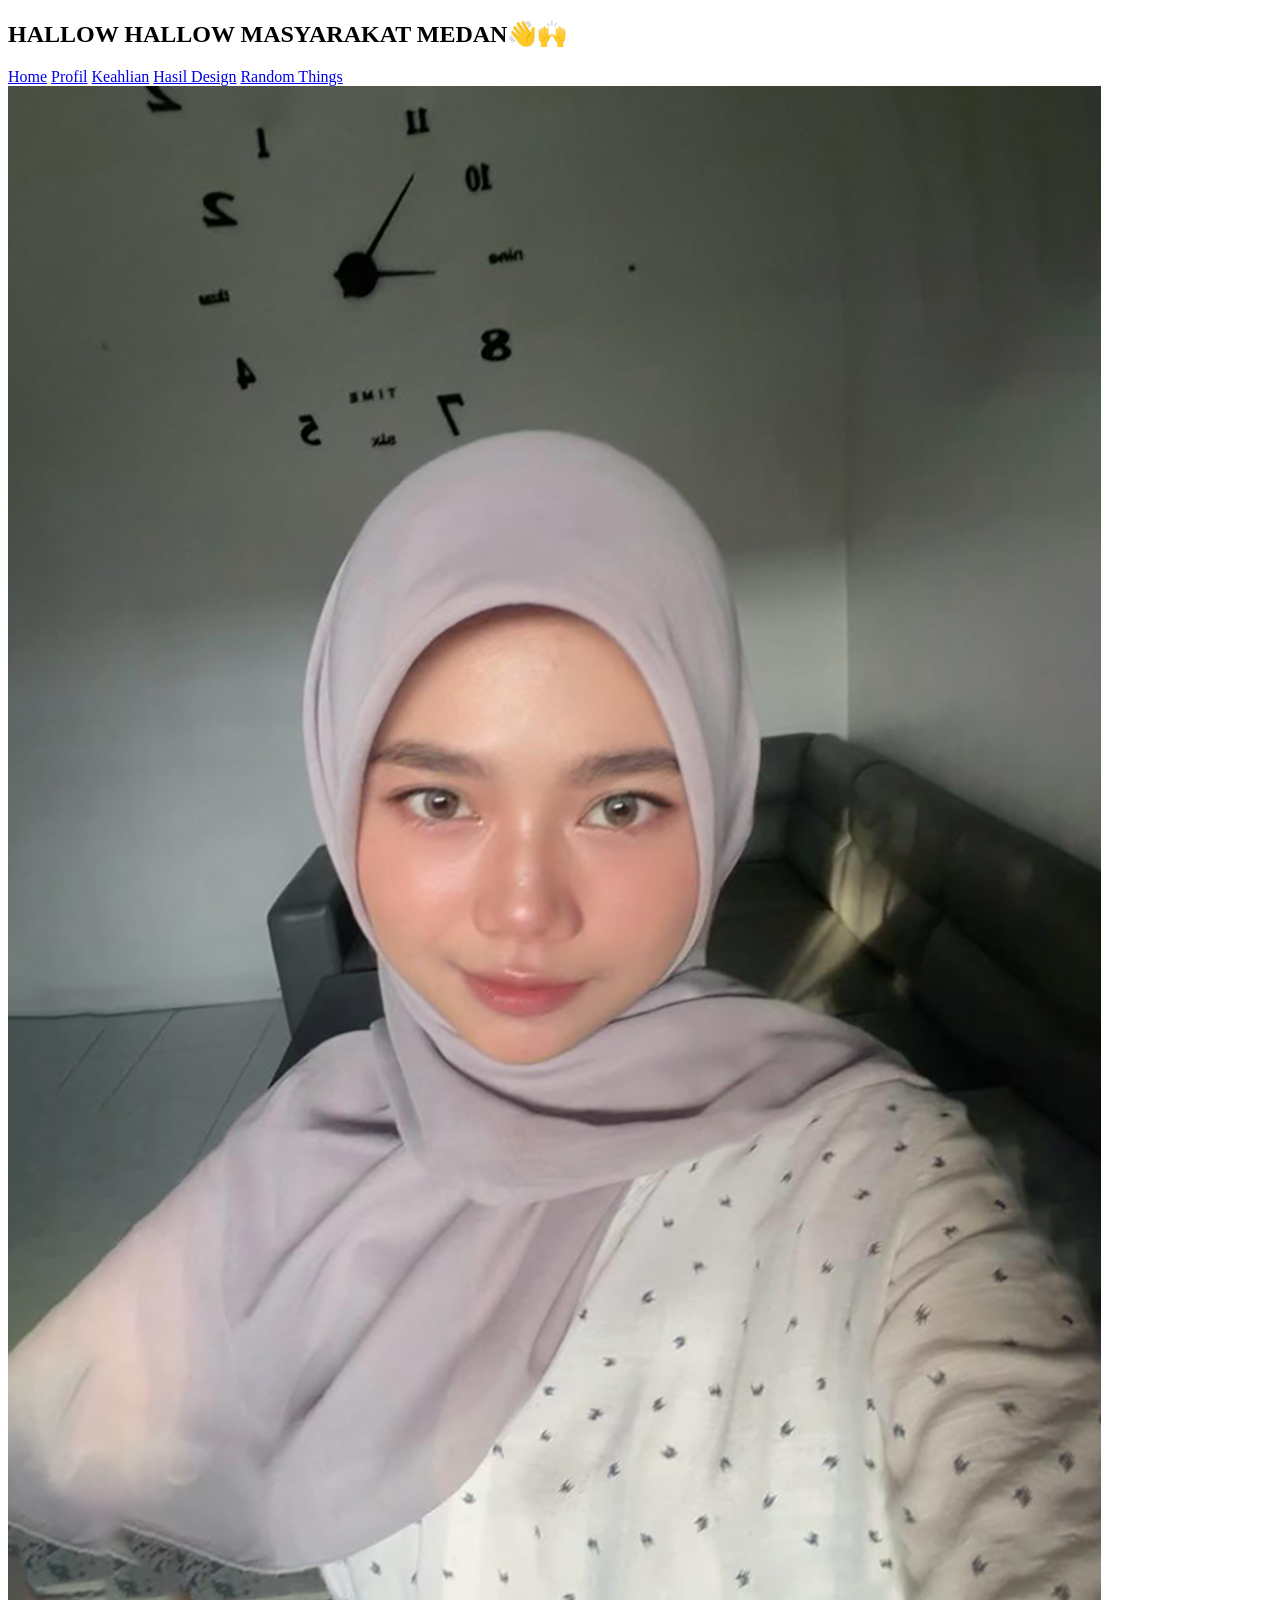
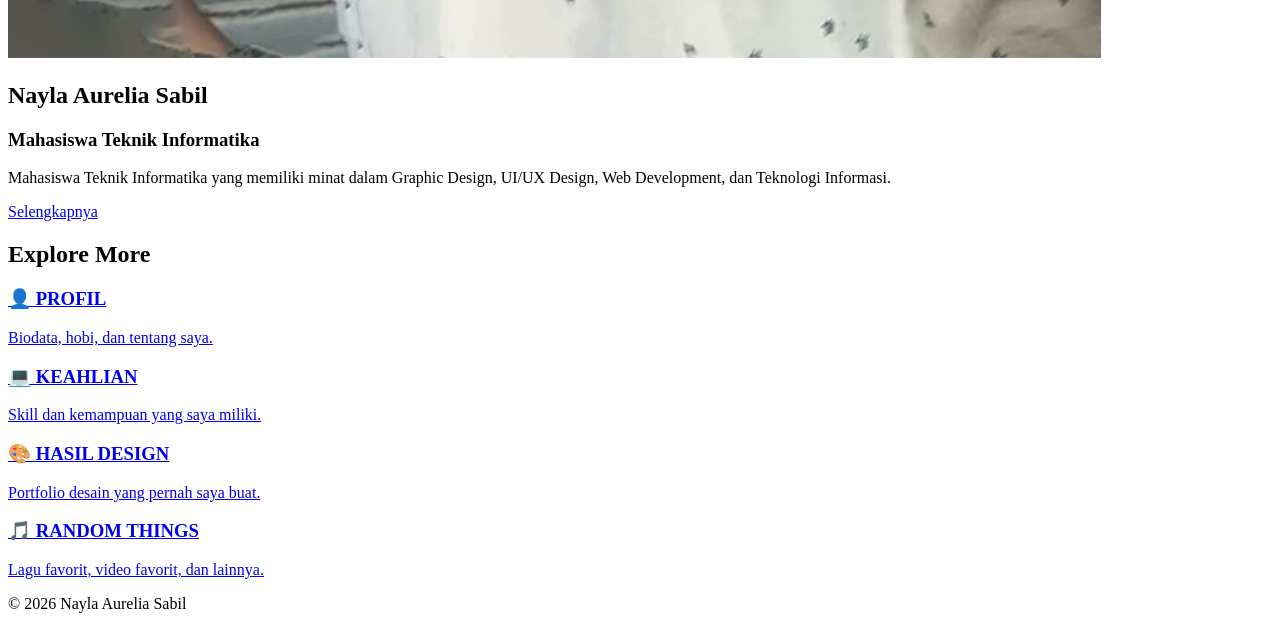
==== index.html @ 26ed5666 "Add files via upload" ====
<!DOCTYPE html>
<html lang="id">

<head>
    <meta charset="UTF-8">
    <meta name="viewport" content="width=device-width, initial-scale=1.0">
    <title>Portfolio Nayla Aurelia Sabil</title>

    <link rel="stylesheet" href="css/style.css">
</head>

<body>

<header>

    <div class="logo">
        <h2>HALLOW HALLOW MASYARAKAT MEDAN👋🙌</h2>
    </div>

    <nav>
        <a href="index.html">Home</a>
        <a href="profil.html">Profil</a>
        <a href="keahlian.html">Keahlian</a>
        <a href="design.html">Hasil Design</a>
        <a href="random.html">Random Things</a>
    </nav>

</header>

<!-- HERO -->

<section class="hero">

    <div class="overlay"></div>

    <div class="hero-content">

        <img src="image/nayla new.png" alt="Nayla">

        <h1>Nayla Aurelia Sabil</h1>

        <h3>Mahasiswa Teknik Informatika</h3>

        <p>

            Mahasiswa Teknik Informatika yang memiliki
            minat dalam Graphic Design,
            UI/UX Design,
            Web Development,
            dan Teknologi Informasi.

        </p>

        <a href="profil.html" class="btn">
            Selengkapnya
        </a>

    </div>

</section>

<!-- MENU -->

<section class="menu-section">

    <h2>Explore More</h2>

    <div class="menu-container">

        <a href="profil.html" class="menu-card">

            <h3>👤 PROFIL</h3>

            <p>
                Biodata, hobi, dan tentang saya.
            </p>

        </a>

        <a href="keahlian.html" class="menu-card">

            <h3>💻 KEAHLIAN</h3>

            <p>
                Skill dan kemampuan yang saya miliki.
            </p>

        </a>

        <a href="design.html" class="menu-card">

            <h3>🎨 HASIL DESIGN</h3>

            <p>
                Portfolio desain yang pernah saya buat.
            </p>

        </a>

        <a href="random.html" class="menu-card">

            <h3>🎵 RANDOM THINGS</h3>

            <p>
                Lagu favorit, video favorit, dan lainnya.
            </p>

        </a>

    </div>

</section>

<footer>

    <p>
        © 2026 Nayla Aurelia Sabil
    </p>

</footer>

</body>
</html>
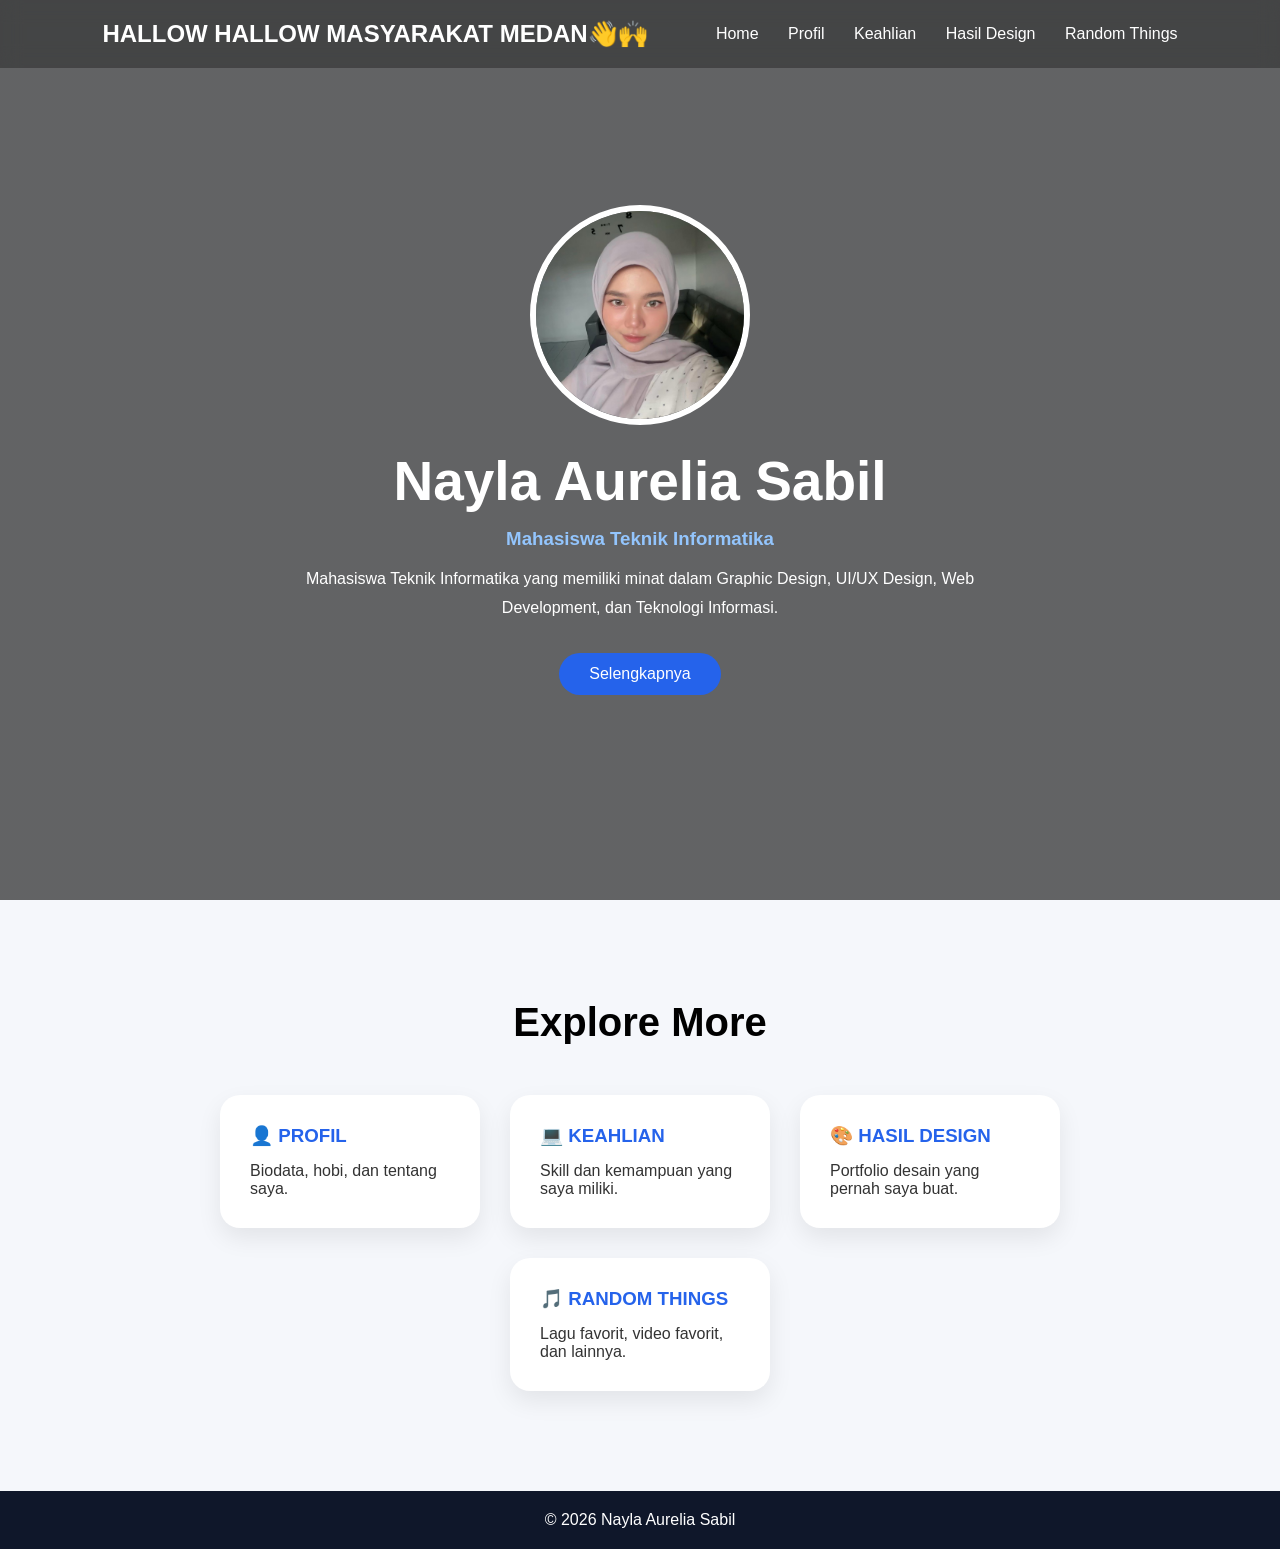
==== commit a59aaf3b: "Fix HTML structure and CSS link case sensitivity Updated HTML structure and corrected CSS link case." ====
--- a/index.html
+++ b/index.html
@@ -6,7 +6,7 @@
     <meta name="viewport" content="width=device-width, initial-scale=1.0">
     <title>Portfolio Nayla Aurelia Sabil</title>
 
-    <link rel="stylesheet" href="css/style.css">
+    <link rel="stylesheet" href="CSS/style.css">
 </head>
 
 <body>
@@ -120,4 +120,4 @@
 </footer>
 
 </body>
-</html>+</html>
--- a/CSS/style.css
+++ b/CSS/style.css
@@ -0,0 +1,881 @@
+@import url('https://fonts.googleapis.com/css2?family=Poppins:wght@300;400;500;600;700&display=swap');
+
+*{
+    margin:0;
+    padding:0;
+    box-sizing:border-box;
+    font-family:'Poppins',sans-serif;
+}
+
+body{
+    background:#f5f7fb;
+}
+
+/* HEADER */
+
+header{
+
+    position:fixed;
+
+    width:100%;
+
+    top:0;
+
+    display:flex;
+
+    justify-content:space-between;
+
+    align-items:center;
+
+    padding:20px 8%;
+
+    background:rgba(0,0,0,0.3);
+
+    backdrop-filter:blur(10px);
+
+    z-index:1000;
+}
+
+.logo h2{
+
+    color:white;
+}
+
+nav a{
+
+    color:white;
+
+    text-decoration:none;
+
+    margin-left:25px;
+
+    transition:.3s;
+}
+
+nav a:hover{
+
+    color:#60a5fa;
+}
+
+/* HERO */
+
+.hero{
+
+    min-height:100vh;
+
+    background:
+    linear-gradient(
+    rgba(0,0,0,.6),
+    rgba(0,0,0,.6)
+    ),
+
+    url("../image/background.jpeg");
+
+    background-size:cover;
+    background-position:center;
+
+    display:flex;
+
+    justify-content:center;
+
+    align-items:center;
+
+    text-align:center;
+}
+
+.hero-content{
+
+    color:white;
+
+    max-width:700px;
+}
+
+.hero-content img{
+
+    width:220px;
+    height:220px;
+
+    object-fit:cover;
+
+    border-radius:50%;
+
+    border:6px solid white;
+
+    margin-bottom:20px;
+}
+
+.hero-content h1{
+
+    font-size:55px;
+}
+
+.hero-content h3{
+
+    color:#93c5fd;
+
+    margin:15px 0;
+}
+
+.hero-content p{
+
+    line-height:1.8;
+
+    margin-bottom:30px;
+}
+
+.btn{
+
+    display:inline-block;
+
+    background:#2563eb;
+
+    color:white;
+
+    text-decoration:none;
+
+    padding:12px 30px;
+
+    border-radius:50px;
+
+    transition:.3s;
+}
+
+.btn:hover{
+
+    background:white;
+
+    color:#2563eb;
+}
+
+/* MENU */
+
+.menu-section{
+
+    padding:100px 10%;
+}
+
+.menu-section h2{
+
+    text-align:center;
+
+    margin-bottom:50px;
+
+    font-size:40px;
+}
+
+.menu-container{
+
+    display:flex;
+
+    gap:30px;
+
+    justify-content:center;
+
+    flex-wrap:wrap;
+}
+
+.menu-card{
+
+    width:260px;
+
+    background:white;
+
+    padding:30px;
+
+    border-radius:20px;
+
+    text-decoration:none;
+
+    color:#333;
+
+    box-shadow:0 10px 25px rgba(0,0,0,.08);
+
+    transition:.3s;
+}
+
+.menu-card:hover{
+
+    transform:translateY(-10px);
+}
+
+.menu-card h3{
+
+    margin-bottom:15px;
+
+    color:#2563eb;
+}
+
+footer{
+
+    background:#0f172a;
+
+    color:white;
+
+    text-align:center;
+
+    padding:20px;
+}
+
+
+/* ==================================
+   HALAMAN PROFIL
+================================== */
+
+.profil{
+
+    padding:120px 10% 80px;
+
+    background:#f5f7fb;
+
+}
+
+.container{
+
+    max-width:1000px;
+
+    margin:auto;
+
+    background:white;
+
+    padding:50px;
+
+    border-radius:25px;
+
+    box-shadow:0 10px 25px rgba(0,0,0,.08);
+
+}
+
+.container h1{
+
+    text-align:center;
+
+    font-size:50px;
+
+    color:#2563eb;
+
+    margin-bottom:30px;
+
+}
+
+.foto-profil{
+
+    display:block;
+
+    margin:auto;
+
+    width:220px;
+
+    height:220px;
+
+    object-fit:cover;
+
+    border-radius:50%;
+
+    border:6px solid #2563eb;
+
+    box-shadow:0 5px 20px rgba(37,99,235,.3);
+
+    margin-bottom:25px;
+
+}
+
+.container h2{
+
+    color:#0f172a;
+
+    margin-top:40px;
+
+    margin-bottom:20px;
+
+}
+
+.container h3{
+
+    text-align:center;
+
+    color:#64748b;
+
+    margin-bottom:30px;
+
+}
+
+.container p{
+
+    line-height:1.9;
+
+    text-align:justify;
+
+    margin-bottom:20px;
+
+    color:#374151;
+
+}
+
+/* BIODATA */
+
+.biodata{
+
+    width:100%;
+
+    margin-top:20px;
+
+    border-collapse:collapse;
+
+}
+
+.biodata td{
+
+    padding:12px;
+
+    border-bottom:1px solid #e5e7eb;
+
+}
+
+/* LIST */
+
+.container ul{
+
+    margin-left:25px;
+
+    line-height:2;
+
+    color:#374151;
+
+}
+
+/* MOTTO */
+
+blockquote{
+
+    margin-top:20px;
+
+    padding:25px;
+
+    background:#eff6ff;
+
+    border-left:6px solid #2563eb;
+
+    border-radius:15px;
+
+    font-style:italic;
+
+    color:#1e3a8a;
+
+}
+
+/* TOMBOL */
+
+.tombol{
+
+    display:flex;
+
+    justify-content:center;
+
+    gap:20px;
+
+    margin-top:50px;
+
+    flex-wrap:wrap;
+
+}
+
+.tombol a{
+
+    text-decoration:none;
+
+    background:#2563eb;
+
+    color:white;
+
+    padding:12px 25px;
+
+    border-radius:50px;
+
+    transition:.3s;
+
+}
+
+.tombol a:hover{
+
+    background:#0f172a;
+
+    transform:translateY(-3px);
+
+}
+
+/* SECTION TITLE */
+
+.container h2::after{
+
+    content:"";
+
+    display:block;
+
+    width:60px;
+
+    height:4px;
+
+    background:#2563eb;
+
+    margin-top:8px;
+
+    border-radius:10px;
+
+}
+
+/* RESPONSIVE */
+
+@media(max-width:768px){
+
+.container{
+
+    padding:30px;
+
+}
+
+.container h1{
+
+    font-size:36px;
+
+}
+
+.foto-profil{
+
+    width:180px;
+    height:180px;
+
+}
+
+.tombol{
+
+    flex-direction:column;
+
+    align-items:center;
+
+}
+
+}
+
+/* ==========================
+   KEAHLIAN
+========================== */
+
+.keahlian{
+
+    padding:120px 10% 80px;
+
+}
+
+.intro{
+
+    text-align:center;
+
+    margin-bottom:40px;
+
+    line-height:1.8;
+
+}
+
+/* SKILL BAR */
+
+.skill{
+
+    margin-bottom:25px;
+
+}
+
+.skill-title{
+
+    display:flex;
+
+    justify-content:space-between;
+
+    margin-bottom:8px;
+
+    font-weight:600;
+
+}
+
+.skill-bar{
+
+    width:100%;
+
+    height:15px;
+
+    background:#e5e7eb;
+
+    border-radius:50px;
+
+    overflow:hidden;
+
+}
+
+.skill-bar div{
+
+    height:100%;
+
+    border-radius:50px;
+
+    background:#2563eb;
+
+}
+
+.html{
+    width:90%;
+}
+
+.css{
+    width:85%;
+}
+
+.java{
+    width:75%;
+}
+
+.mysql{
+    width:80%;
+}
+
+
+/* TOOLS */
+
+.tools-table{
+
+    margin-top:30px;
+
+    border-radius:20px;
+
+    overflow:hidden;
+
+    box-shadow:0 10px 25px rgba(0,0,0,.08);
+
+}
+
+.tools-header{
+
+    display:grid;
+
+    grid-template-columns:2fr 2fr 1fr;
+
+    background:#2563eb;
+
+    color:white;
+
+    font-weight:600;
+
+}
+
+.tools-header div{
+
+    padding:18px;
+
+}
+
+.tools-row{
+
+    display:grid;
+
+    grid-template-columns:2fr 2fr 1fr;
+
+    background:white;
+
+    transition:.3s;
+
+}
+
+.tools-row:nth-child(even){
+
+    background:#f8fafc;
+
+}
+
+.tools-row:hover{
+
+    background:#dbeafe;
+
+}
+
+.tools-row div{
+
+    padding:18px;
+
+    border-bottom:1px solid #e5e7eb;
+
+}
+
+.badge{
+
+    padding:8px 15px;
+
+    border-radius:50px;
+
+    color:white;
+
+    font-size:13px;
+
+    font-weight:600;
+
+}
+
+.expert{
+
+    background:#16a34a;
+
+}
+
+.advanced{
+
+    background:#2563eb;
+
+}
+
+.intermediate{
+
+    background:#f59e0b;
+
+}
+
+/* SOFT SKILL */
+
+.softskill{
+
+    display:flex;
+
+    gap:15px;
+
+    flex-wrap:wrap;
+
+    justify-content:center;
+
+    margin-top:25px;
+
+}
+
+.soft-card{
+
+    background:#2563eb;
+
+    color:white;
+
+    padding:15px 25px;
+
+    border-radius:50px;
+
+}
+
+
+/* ==========================
+   DESIGN PAGE
+========================== */
+
+.design-page{
+
+    padding:120px 10% 80px;
+
+}
+
+.design-page h1{
+
+    text-align:center;
+
+    font-size:50px;
+
+    color:#2563eb;
+
+    margin-bottom:20px;
+
+}
+
+.design-intro{
+
+    text-align:center;
+
+    max-width:800px;
+
+    margin:auto;
+
+    margin-bottom:50px;
+
+    line-height:1.8;
+
+}
+
+/* GALLERY */
+
+.gallery{
+
+    display:grid;
+
+    grid-template-columns:
+    repeat(auto-fit,minmax(320px,1fr));
+
+    gap:30px;
+
+}
+
+.gallery-item{
+
+    background:white;
+
+    border-radius:20px;
+
+    overflow:hidden;
+
+    box-shadow:0 10px 25px rgba(0,0,0,.08);
+
+    transition:.4s;
+
+}
+
+.gallery-item:hover{
+
+    transform:translateY(-10px);
+
+}
+
+.gallery-item img{
+
+    width:100%;
+
+    height:500px;
+
+    object-fit: fill;
+
+    transition:.4s;
+
+}
+
+.gallery-item:hover img{
+
+    transform:scale(1.05);
+
+}
+
+.gallery-info{
+
+    padding:15px;
+
+}
+
+.gallery-info h3{
+
+    color:#2563eb;
+
+    margin-bottom:10px;
+
+}
+
+.gallery-info p{
+
+    color:#64748b;
+
+    line-height:0.5;
+
+}
+
+
+/* ==========================
+   RANDOM THINGS
+========================== */
+
+.random-section{
+
+    padding:50px 10% 80px;
+
+}
+
+.random-section h2{
+
+    margin-top:50px;
+
+    margin-bottom:20px;
+
+    color:#2563eb;
+
+}
+
+.music-card{
+
+    background:white;
+
+    padding:25px;
+
+    border-radius:20px;
+
+    box-shadow:0 10px 25px rgba(0,0,0,.08);
+
+}
+
+.music-card h3{
+
+    margin-bottom:15px;
+
+}
+
+.music-card audio{
+
+    width:100%;
+
+}
+
+.video-container{
+
+    position:relative;
+
+    padding-bottom:56.25%;
+
+    height:0;
+
+    overflow:hidden;
+
+    border-radius:20px;
+
+    box-shadow:0 10px 25px rgba(0,0,0,.08);
+
+}
+
+.video-container iframe{
+
+    position:absolute;
+
+    top:0;
+
+    left:0;
+
+    width:100%;
+
+    height:100%;
+
+}
+
+.facts{
+
+    display:flex;
+
+    flex-wrap:wrap;
+
+    gap:20px;
+
+}
+
+.fact-card{
+
+    background:white;
+
+    padding:20px;
+
+    border-radius:15px;
+
+    box-shadow:0 10px 25px rgba(0,0,0,.08);
+
+    flex:1 1 250px;
+
+}
+
+.fact-card:hover{
+
+    transform:translateY(-5px);
+
+    transition:.3s;
+
+}
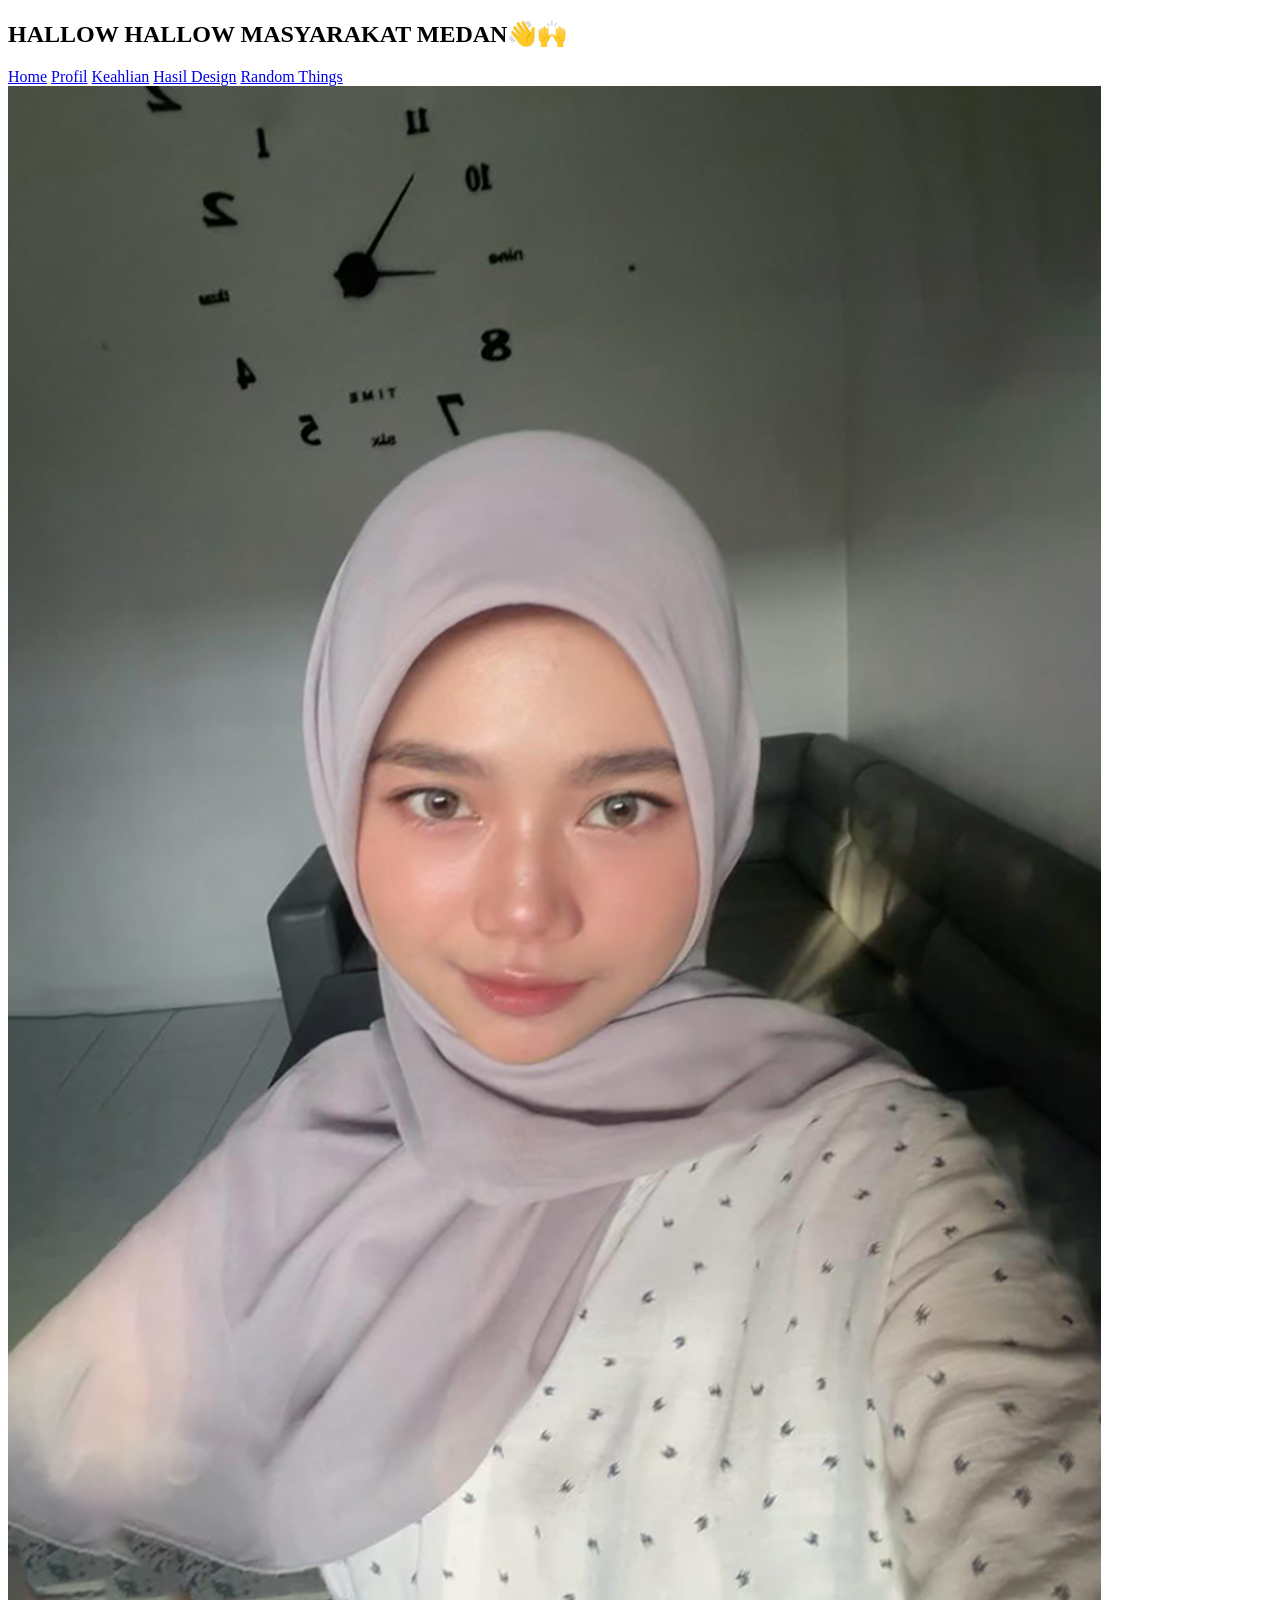
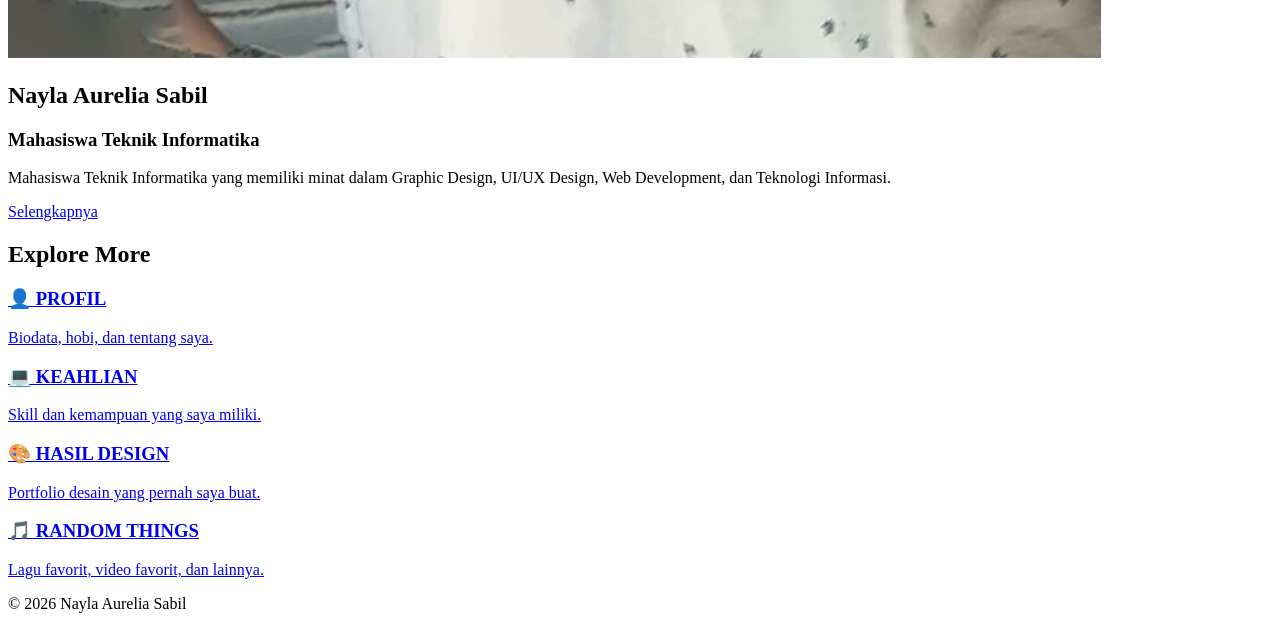
==== commit c7ddfda0: "Update index.html" ====
--- a/index.html
+++ b/index.html
@@ -6,7 +6,7 @@
     <meta name="viewport" content="width=device-width, initial-scale=1.0">
     <title>Portfolio Nayla Aurelia Sabil</title>
 
-    <link rel="stylesheet" href="CSS/style.css">
+    <link rel="stylesheet" href="CSS/style.CSS">
 </head>
 
 <body>
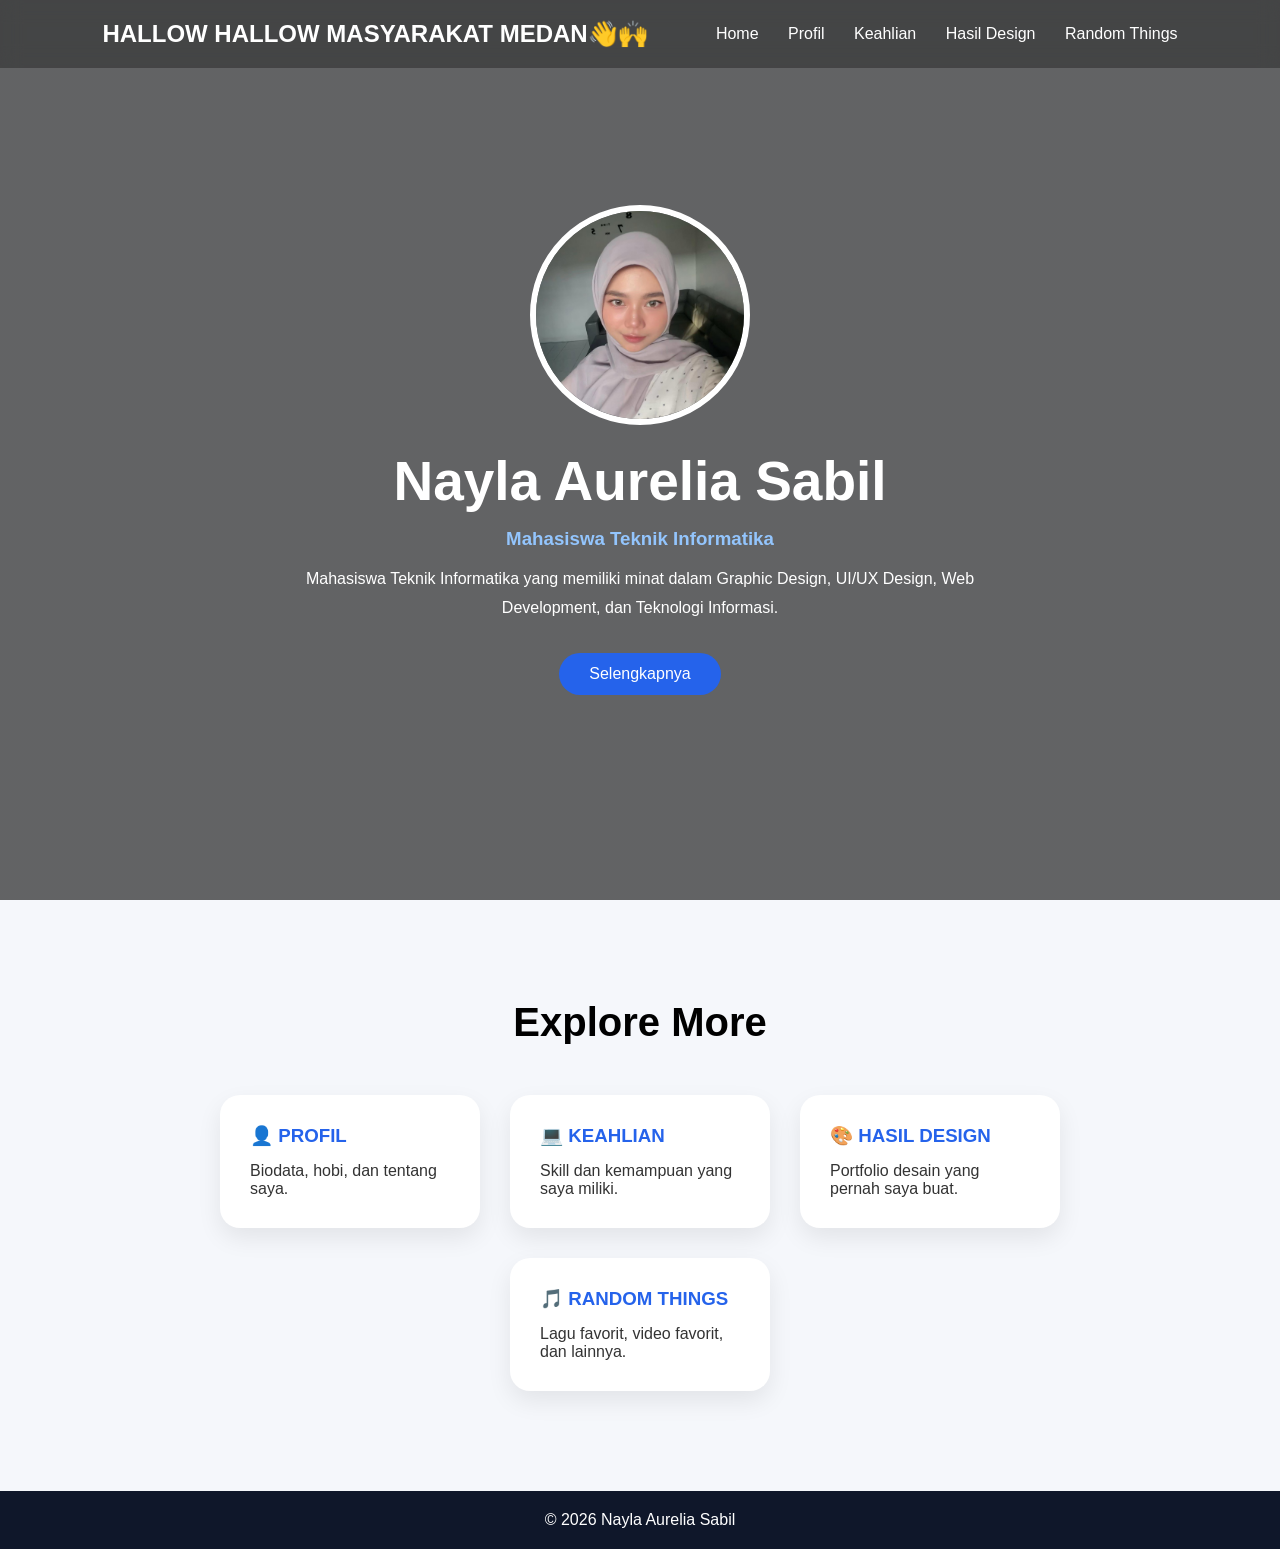
==== commit 06554630: "Fix HTML entities and update stylesheet reference Updated CSS file reference and corrected HTML enti" ====
--- a/index.html
+++ b/index.html
@@ -6,7 +6,7 @@
     <meta name="viewport" content="width=device-width, initial-scale=1.0">
     <title>Portfolio Nayla Aurelia Sabil</title>
 
-    <link rel="stylesheet" href="CSS/style.CSS">
+    <link rel="stylesheet" href="CSS/style.css">
 </head>
 
 <body>
--- a/CSS/style.css
+++ b/CSS/style.css
@@ -0,0 +1,881 @@
+@import url('https://fonts.googleapis.com/css2?family=Poppins:wght@300;400;500;600;700&display=swap');
+
+*{
+    margin:0;
+    padding:0;
+    box-sizing:border-box;
+    font-family:'Poppins',sans-serif;
+}
+
+body{
+    background:#f5f7fb;
+}
+
+/* HEADER */
+
+header{
+
+    position:fixed;
+
+    width:100%;
+
+    top:0;
+
+    display:flex;
+
+    justify-content:space-between;
+
+    align-items:center;
+
+    padding:20px 8%;
+
+    background:rgba(0,0,0,0.3);
+
+    backdrop-filter:blur(10px);
+
+    z-index:1000;
+}
+
+.logo h2{
+
+    color:white;
+}
+
+nav a{
+
+    color:white;
+
+    text-decoration:none;
+
+    margin-left:25px;
+
+    transition:.3s;
+}
+
+nav a:hover{
+
+    color:#60a5fa;
+}
+
+/* HERO */
+
+.hero{
+
+    min-height:100vh;
+
+    background:
+    linear-gradient(
+    rgba(0,0,0,.6),
+    rgba(0,0,0,.6)
+    ),
+
+    url("../image/background.jpeg");
+
+    background-size:cover;
+    background-position:center;
+
+    display:flex;
+
+    justify-content:center;
+
+    align-items:center;
+
+    text-align:center;
+}
+
+.hero-content{
+
+    color:white;
+
+    max-width:700px;
+}
+
+.hero-content img{
+
+    width:220px;
+    height:220px;
+
+    object-fit:cover;
+
+    border-radius:50%;
+
+    border:6px solid white;
+
+    margin-bottom:20px;
+}
+
+.hero-content h1{
+
+    font-size:55px;
+}
+
+.hero-content h3{
+
+    color:#93c5fd;
+
+    margin:15px 0;
+}
+
+.hero-content p{
+
+    line-height:1.8;
+
+    margin-bottom:30px;
+}
+
+.btn{
+
+    display:inline-block;
+
+    background:#2563eb;
+
+    color:white;
+
+    text-decoration:none;
+
+    padding:12px 30px;
+
+    border-radius:50px;
+
+    transition:.3s;
+}
+
+.btn:hover{
+
+    background:white;
+
+    color:#2563eb;
+}
+
+/* MENU */
+
+.menu-section{
+
+    padding:100px 10%;
+}
+
+.menu-section h2{
+
+    text-align:center;
+
+    margin-bottom:50px;
+
+    font-size:40px;
+}
+
+.menu-container{
+
+    display:flex;
+
+    gap:30px;
+
+    justify-content:center;
+
+    flex-wrap:wrap;
+}
+
+.menu-card{
+
+    width:260px;
+
+    background:white;
+
+    padding:30px;
+
+    border-radius:20px;
+
+    text-decoration:none;
+
+    color:#333;
+
+    box-shadow:0 10px 25px rgba(0,0,0,.08);
+
+    transition:.3s;
+}
+
+.menu-card:hover{
+
+    transform:translateY(-10px);
+}
+
+.menu-card h3{
+
+    margin-bottom:15px;
+
+    color:#2563eb;
+}
+
+footer{
+
+    background:#0f172a;
+
+    color:white;
+
+    text-align:center;
+
+    padding:20px;
+}
+
+
+/* ==================================
+   HALAMAN PROFIL
+================================== */
+
+.profil{
+
+    padding:120px 10% 80px;
+
+    background:#f5f7fb;
+
+}
+
+.container{
+
+    max-width:1000px;
+
+    margin:auto;
+
+    background:white;
+
+    padding:50px;
+
+    border-radius:25px;
+
+    box-shadow:0 10px 25px rgba(0,0,0,.08);
+
+}
+
+.container h1{
+
+    text-align:center;
+
+    font-size:50px;
+
+    color:#2563eb;
+
+    margin-bottom:30px;
+
+}
+
+.foto-profil{
+
+    display:block;
+
+    margin:auto;
+
+    width:220px;
+
+    height:220px;
+
+    object-fit:cover;
+
+    border-radius:50%;
+
+    border:6px solid #2563eb;
+
+    box-shadow:0 5px 20px rgba(37,99,235,.3);
+
+    margin-bottom:25px;
+
+}
+
+.container h2{
+
+    color:#0f172a;
+
+    margin-top:40px;
+
+    margin-bottom:20px;
+
+}
+
+.container h3{
+
+    text-align:center;
+
+    color:#64748b;
+
+    margin-bottom:30px;
+
+}
+
+.container p{
+
+    line-height:1.9;
+
+    text-align:justify;
+
+    margin-bottom:20px;
+
+    color:#374151;
+
+}
+
+/* BIODATA */
+
+.biodata{
+
+    width:100%;
+
+    margin-top:20px;
+
+    border-collapse:collapse;
+
+}
+
+.biodata td{
+
+    padding:12px;
+
+    border-bottom:1px solid #e5e7eb;
+
+}
+
+/* LIST */
+
+.container ul{
+
+    margin-left:25px;
+
+    line-height:2;
+
+    color:#374151;
+
+}
+
+/* MOTTO */
+
+blockquote{
+
+    margin-top:20px;
+
+    padding:25px;
+
+    background:#eff6ff;
+
+    border-left:6px solid #2563eb;
+
+    border-radius:15px;
+
+    font-style:italic;
+
+    color:#1e3a8a;
+
+}
+
+/* TOMBOL */
+
+.tombol{
+
+    display:flex;
+
+    justify-content:center;
+
+    gap:20px;
+
+    margin-top:50px;
+
+    flex-wrap:wrap;
+
+}
+
+.tombol a{
+
+    text-decoration:none;
+
+    background:#2563eb;
+
+    color:white;
+
+    padding:12px 25px;
+
+    border-radius:50px;
+
+    transition:.3s;
+
+}
+
+.tombol a:hover{
+
+    background:#0f172a;
+
+    transform:translateY(-3px);
+
+}
+
+/* SECTION TITLE */
+
+.container h2::after{
+
+    content:"";
+
+    display:block;
+
+    width:60px;
+
+    height:4px;
+
+    background:#2563eb;
+
+    margin-top:8px;
+
+    border-radius:10px;
+
+}
+
+/* RESPONSIVE */
+
+@media(max-width:768px){
+
+.container{
+
+    padding:30px;
+
+}
+
+.container h1{
+
+    font-size:36px;
+
+}
+
+.foto-profil{
+
+    width:180px;
+    height:180px;
+
+}
+
+.tombol{
+
+    flex-direction:column;
+
+    align-items:center;
+
+}
+
+}
+
+/* ==========================
+   KEAHLIAN
+========================== */
+
+.keahlian{
+
+    padding:120px 10% 80px;
+
+}
+
+.intro{
+
+    text-align:center;
+
+    margin-bottom:40px;
+
+    line-height:1.8;
+
+}
+
+/* SKILL BAR */
+
+.skill{
+
+    margin-bottom:25px;
+
+}
+
+.skill-title{
+
+    display:flex;
+
+    justify-content:space-between;
+
+    margin-bottom:8px;
+
+    font-weight:600;
+
+}
+
+.skill-bar{
+
+    width:100%;
+
+    height:15px;
+
+    background:#e5e7eb;
+
+    border-radius:50px;
+
+    overflow:hidden;
+
+}
+
+.skill-bar div{
+
+    height:100%;
+
+    border-radius:50px;
+
+    background:#2563eb;
+
+}
+
+.html{
+    width:90%;
+}
+
+.css{
+    width:85%;
+}
+
+.java{
+    width:75%;
+}
+
+.mysql{
+    width:80%;
+}
+
+
+/* TOOLS */
+
+.tools-table{
+
+    margin-top:30px;
+
+    border-radius:20px;
+
+    overflow:hidden;
+
+    box-shadow:0 10px 25px rgba(0,0,0,.08);
+
+}
+
+.tools-header{
+
+    display:grid;
+
+    grid-template-columns:2fr 2fr 1fr;
+
+    background:#2563eb;
+
+    color:white;
+
+    font-weight:600;
+
+}
+
+.tools-header div{
+
+    padding:18px;
+
+}
+
+.tools-row{
+
+    display:grid;
+
+    grid-template-columns:2fr 2fr 1fr;
+
+    background:white;
+
+    transition:.3s;
+
+}
+
+.tools-row:nth-child(even){
+
+    background:#f8fafc;
+
+}
+
+.tools-row:hover{
+
+    background:#dbeafe;
+
+}
+
+.tools-row div{
+
+    padding:18px;
+
+    border-bottom:1px solid #e5e7eb;
+
+}
+
+.badge{
+
+    padding:8px 15px;
+
+    border-radius:50px;
+
+    color:white;
+
+    font-size:13px;
+
+    font-weight:600;
+
+}
+
+.expert{
+
+    background:#16a34a;
+
+}
+
+.advanced{
+
+    background:#2563eb;
+
+}
+
+.intermediate{
+
+    background:#f59e0b;
+
+}
+
+/* SOFT SKILL */
+
+.softskill{
+
+    display:flex;
+
+    gap:15px;
+
+    flex-wrap:wrap;
+
+    justify-content:center;
+
+    margin-top:25px;
+
+}
+
+.soft-card{
+
+    background:#2563eb;
+
+    color:white;
+
+    padding:15px 25px;
+
+    border-radius:50px;
+
+}
+
+
+/* ==========================
+   DESIGN PAGE
+========================== */
+
+.design-page{
+
+    padding:120px 10% 80px;
+
+}
+
+.design-page h1{
+
+    text-align:center;
+
+    font-size:50px;
+
+    color:#2563eb;
+
+    margin-bottom:20px;
+
+}
+
+.design-intro{
+
+    text-align:center;
+
+    max-width:800px;
+
+    margin:auto;
+
+    margin-bottom:50px;
+
+    line-height:1.8;
+
+}
+
+/* GALLERY */
+
+.gallery{
+
+    display:grid;
+
+    grid-template-columns:
+    repeat(auto-fit,minmax(320px,1fr));
+
+    gap:30px;
+
+}
+
+.gallery-item{
+
+    background:white;
+
+    border-radius:20px;
+
+    overflow:hidden;
+
+    box-shadow:0 10px 25px rgba(0,0,0,.08);
+
+    transition:.4s;
+
+}
+
+.gallery-item:hover{
+
+    transform:translateY(-10px);
+
+}
+
+.gallery-item img{
+
+    width:100%;
+
+    height:500px;
+
+    object-fit: fill;
+
+    transition:.4s;
+
+}
+
+.gallery-item:hover img{
+
+    transform:scale(1.05);
+
+}
+
+.gallery-info{
+
+    padding:15px;
+
+}
+
+.gallery-info h3{
+
+    color:#2563eb;
+
+    margin-bottom:10px;
+
+}
+
+.gallery-info p{
+
+    color:#64748b;
+
+    line-height:0.5;
+
+}
+
+
+/* ==========================
+   RANDOM THINGS
+========================== */
+
+.random-section{
+
+    padding:50px 10% 80px;
+
+}
+
+.random-section h2{
+
+    margin-top:50px;
+
+    margin-bottom:20px;
+
+    color:#2563eb;
+
+}
+
+.music-card{
+
+    background:white;
+
+    padding:25px;
+
+    border-radius:20px;
+
+    box-shadow:0 10px 25px rgba(0,0,0,.08);
+
+}
+
+.music-card h3{
+
+    margin-bottom:15px;
+
+}
+
+.music-card audio{
+
+    width:100%;
+
+}
+
+.video-container{
+
+    position:relative;
+
+    padding-bottom:56.25%;
+
+    height:0;
+
+    overflow:hidden;
+
+    border-radius:20px;
+
+    box-shadow:0 10px 25px rgba(0,0,0,.08);
+
+}
+
+.video-container iframe{
+
+    position:absolute;
+
+    top:0;
+
+    left:0;
+
+    width:100%;
+
+    height:100%;
+
+}
+
+.facts{
+
+    display:flex;
+
+    flex-wrap:wrap;
+
+    gap:20px;
+
+}
+
+.fact-card{
+
+    background:white;
+
+    padding:20px;
+
+    border-radius:15px;
+
+    box-shadow:0 10px 25px rgba(0,0,0,.08);
+
+    flex:1 1 250px;
+
+}
+
+.fact-card:hover{
+
+    transform:translateY(-5px);
+
+    transition:.3s;
+
+}
